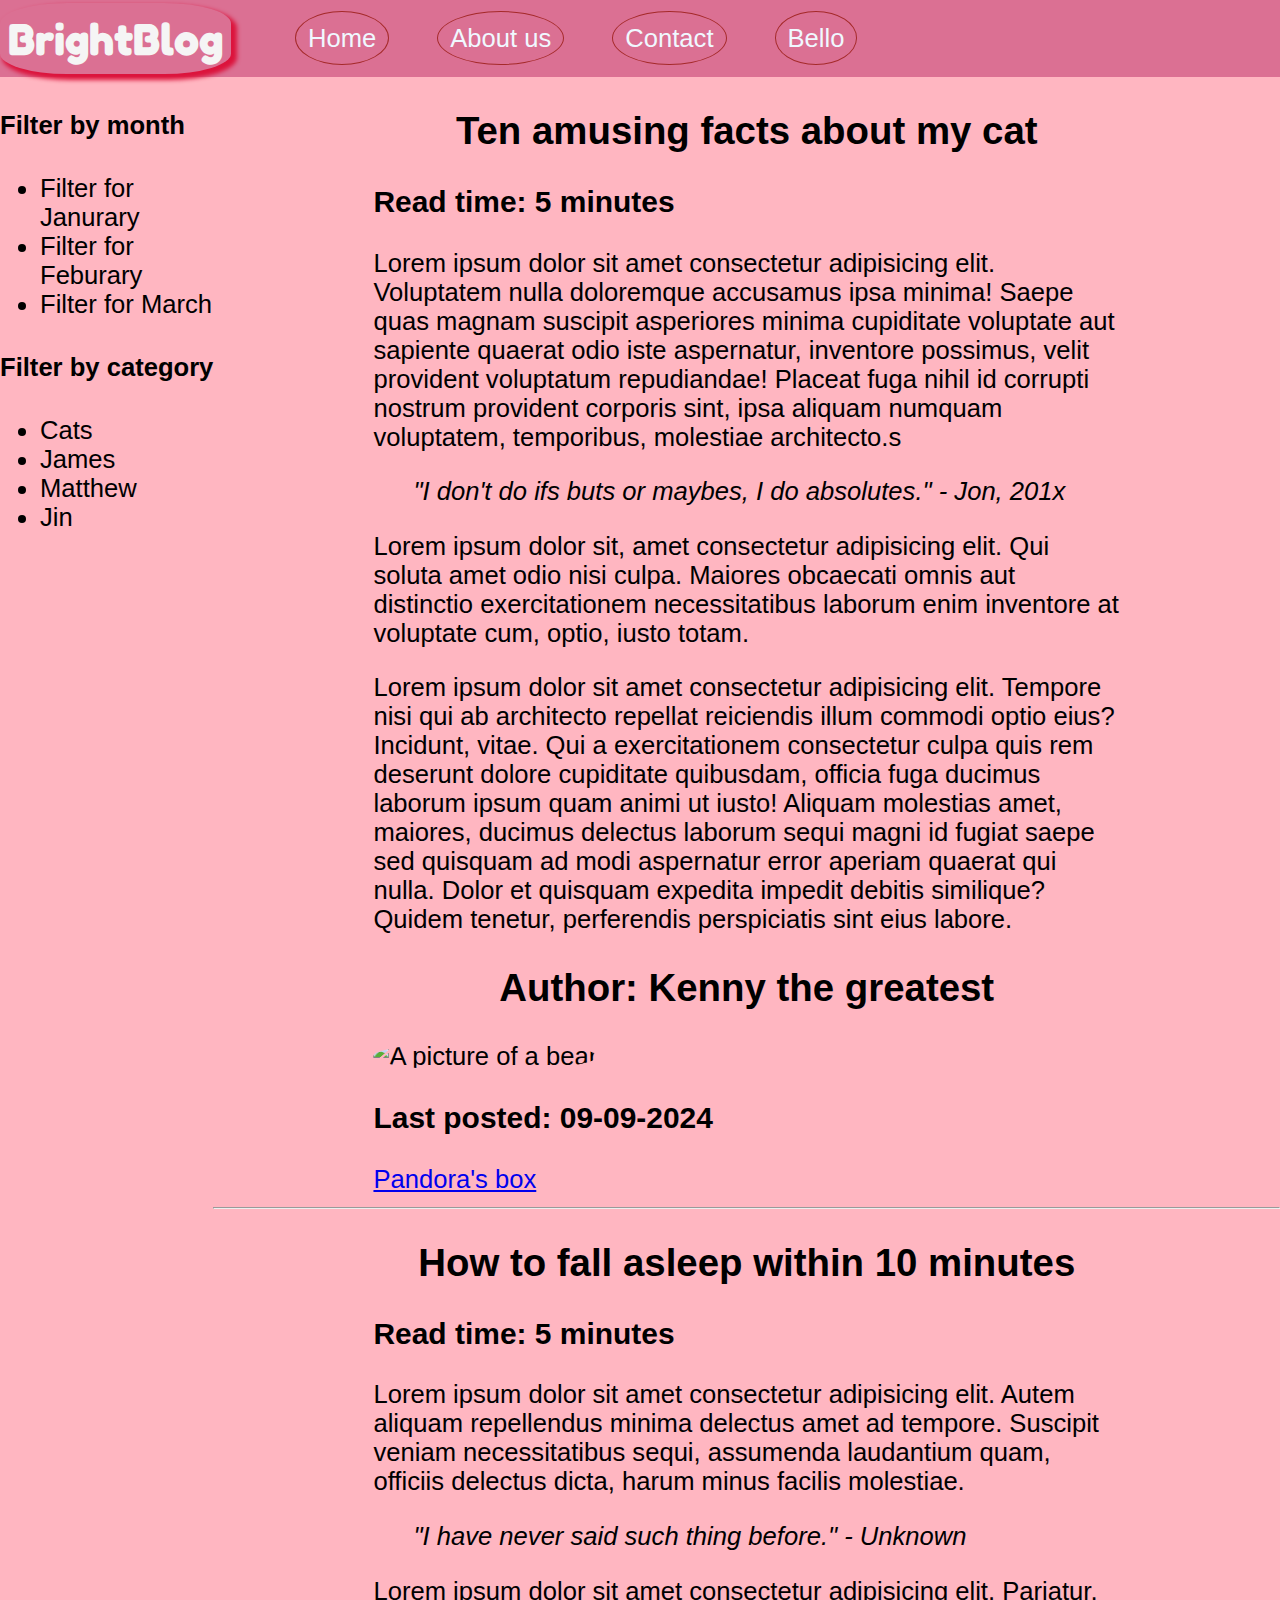
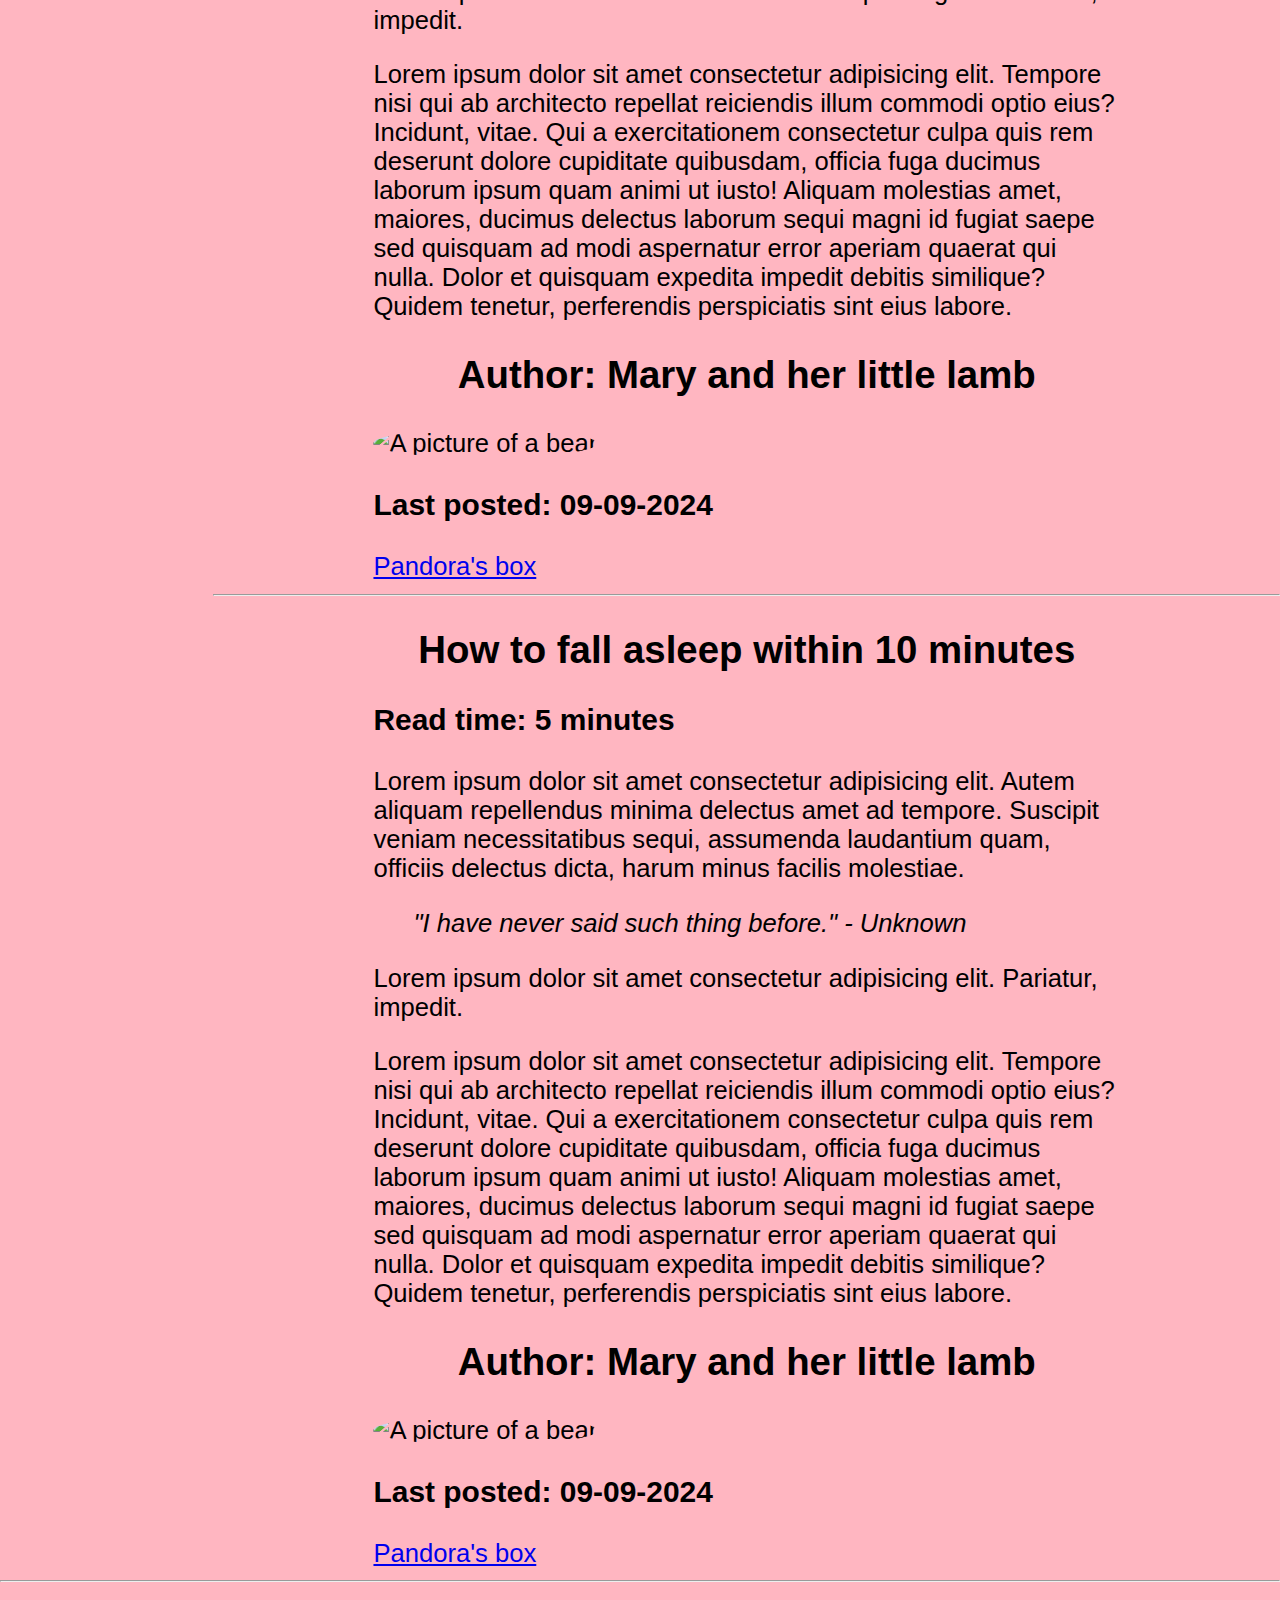
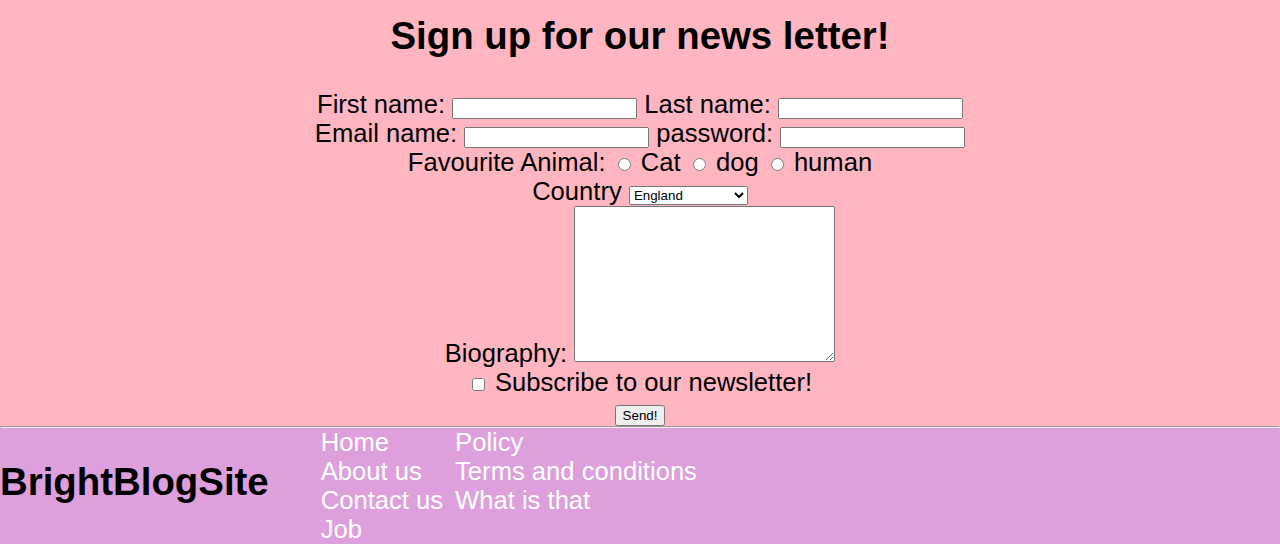
==== index.html @ d0cc9c00 "initial commit" ====
<!DOCTYPE html>
<html lang="en">
<head>
    <link rel="stylesheet" href="style.css">
    <script src="app.js"></script>
    <link href="https://fonts.googleapis.com/css2?family=Fredoka+One&display=swap" rel="stylesheet">
    <meta charset="UTF-8">
    <meta name="viewport" content="width=device-width, initial-scale=1.0">
    <title>BrightBlogSite</title>
</head>
<body>
    <header id="main-header">
            <!-- the concent of the header goes here -->
       <h1 id="logo">BrightBlog</h1>
       <nav>
        <ul id="nav-ul">
            <li><a href="" class="navbutton">Home</a></li>
            <li><a href="" class="navbutton">About us</a> </li>
            <li><a href="" class="navbutton">Contact</a></li>
            <li><a href="" class="navbutton">Bello</a></li>
        </ul>
       </nav>
    </header>
    <main>
        <div id="main-content">
            <aside>
                <section>
                    <h4>Filter by month</h4>
                    <nav>
                        <ul>
                            <li><a href=""></a>Filter for Janurary</li>
                            <li><a href=""></a>Filter for Feburary</li>
                            <li><a href=""></a>Filter for March</li>
                        </ul>
                    </nav>
    
                </section>
                <section>
                    <h4>Filter by category</h4>
                    <nav>
                        <ul>
                            <li><a href=""></a>Cats</li>
                            <li><a href=""></a>James</li>
                            <li><a href=""></a>Matthew</li>
                            <li><a href=""></a>Jin</li>
                        </ul>
                    </nav>
                </section>
            </aside>
            <div>
                <article>
                    <header>
                        <!--Article's header goes here-->
                        <h2>Ten amusing facts about my cat</h2>
                        <h3>Read time: 5 minutes</h3>
                    </header>
                    <main>
                        <p>Lorem ipsum dolor sit amet consectetur adipisicing elit. Voluptatem nulla doloremque accusamus ipsa minima! Saepe quas magnam suscipit asperiores minima cupiditate voluptate aut sapiente quaerat odio iste aspernatur, inventore possimus, velit provident voluptatum repudiandae! Placeat fuga nihil id corrupti nostrum provident corporis sint, ipsa aliquam numquam voluptatem, temporibus, molestiae architecto.s
                        </p>
                        <blockquote>
                            <cite>"I don't do ifs buts or maybes, I do absolutes." - Jon, 201x</cite>
                        </blockquote>
                        <p>Lorem ipsum dolor sit, amet consectetur adipisicing elit. Qui soluta amet odio nisi culpa. Maiores obcaecati omnis aut distinctio exercitationem necessitatibus laborum enim inventore at voluptate cum, optio, iusto totam.</p>
                        <p>Lorem ipsum dolor sit amet consectetur adipisicing elit. Tempore nisi qui ab architecto repellat reiciendis illum commodi optio eius? Incidunt, vitae. Qui a exercitationem consectetur culpa quis rem deserunt dolore cupiditate quibusdam, officia fuga ducimus laborum ipsum quam animi ut iusto! Aliquam molestias amet, maiores, ducimus delectus laborum sequi magni id fugiat saepe sed quisquam ad modi aspernatur error aperiam quaerat qui nulla. Dolor et quisquam expedita impedit debitis similique? Quidem tenetur, perferendis perspiciatis sint eius labore.
        
                        </p>
        
                    </main>
                    <footer>
                        <h2>Author: Kenny the greatest</h2>
                        <img src="https://placebear.com/200/150" alt="A picture of a bear">
                        <h3>Last posted: 09-09-2024</h3>
                        <a href="https://czbooks.net/c/yanqing" target="_blank">Pandora's box</a>
                    </footer>
                </article>
                <hr>
                <article>
                    <header>
                        <h2>How to fall asleep within 10 minutes</h2>
                        <h3>Read time: 5 minutes</h3>
                    </header>
                    <main>
                        <p>Lorem ipsum dolor sit amet consectetur adipisicing elit. Autem aliquam repellendus minima delectus amet ad tempore. Suscipit veniam necessitatibus sequi, assumenda laudantium quam, officiis delectus dicta, harum minus facilis molestiae.
                        </p>
                        <blockquote>
                            <cite> "I have never said such thing before." - Unknown</cite>
        
                        </blockquote>
                        <p>Lorem ipsum dolor sit amet consectetur adipisicing elit. Pariatur, impedit.</p>
                        <p>Lorem ipsum dolor sit amet consectetur adipisicing elit. Tempore nisi qui ab architecto repellat reiciendis illum commodi optio eius? Incidunt, vitae. Qui a exercitationem consectetur culpa quis rem deserunt dolore cupiditate quibusdam, officia fuga ducimus laborum ipsum quam animi ut iusto! Aliquam molestias amet, maiores, ducimus delectus laborum sequi magni id fugiat saepe sed quisquam ad modi aspernatur error aperiam quaerat qui nulla. Dolor et quisquam expedita impedit debitis similique? Quidem tenetur, perferendis perspiciatis sint eius labore.
        
                        </p>
        
                    </main>
                    
                    <footer>
                        <h2>Author: Mary and her little lamb</h2>
                        <img src="https://placebear.com/400/300" alt="A picture of a bear">
                        <h3>Last posted: 09-09-2024</h3>
                        <a href="https://czbooks.net/c/yanqing" target="_blank">Pandora's box</a>
                    </footer>
                </article>
                <hr>
                <article>
                    <header>
                        <h2>How to fall asleep within 10 minutes</h2>
                        <h3>Read time: 5 minutes</h3>
                    </header>
                    <main>
                        <p>Lorem ipsum dolor sit amet consectetur adipisicing elit. Autem aliquam repellendus minima delectus amet ad tempore. Suscipit veniam necessitatibus sequi, assumenda laudantium quam, officiis delectus dicta, harum minus facilis molestiae.
                        </p>
                        <blockquote>
                            <cite> "I have never said such thing before." - Unknown</cite>
        
                        </blockquote>
                        <p>Lorem ipsum dolor sit amet consectetur adipisicing elit. Pariatur, impedit.</p>
                        <p>Lorem ipsum dolor sit amet consectetur adipisicing elit. Tempore nisi qui ab architecto repellat reiciendis illum commodi optio eius? Incidunt, vitae. Qui a exercitationem consectetur culpa quis rem deserunt dolore cupiditate quibusdam, officia fuga ducimus laborum ipsum quam animi ut iusto! Aliquam molestias amet, maiores, ducimus delectus laborum sequi magni id fugiat saepe sed quisquam ad modi aspernatur error aperiam quaerat qui nulla. Dolor et quisquam expedita impedit debitis similique? Quidem tenetur, perferendis perspiciatis sint eius labore.
        
                        </p>
        
                    </main>
                    
                    <footer>
                        <h2>Author: Mary and her little lamb</h2>
                        <img src="https://placebear.com/400/300" alt="A picture of a bear">
                        <h3>Last posted: 09-09-2024</h3>
                        <a href="https://czbooks.net/c/yanqing" target="_blank">Pandora's box</a>
                    </footer>
                </article>
            </div>
        
            

        </div>
        
        <hr>
        <!-- main content of the website can go here -->
         <h2>Sign up for our news letter!</h2>
         <form action="" method="">
            <label for="first_name">First name:</label>
            <input type="text" id="first_name" name="first_name" required>
    

            <label for="last_name">Last name:</label>
            <input type="text" id="last_name" name="last_name" required>
            <br>

            <label for="Email">Email name:</label>
            <input type="Email" id="Email" name="Email" required>

            <label for="password">password:</label>
            <input type="password" id="password" name="password" required>
            <br>

            <label for="favourite_animal">Favourite Animal:</label>
            <input type="radio" name="favourite_animal" id="cat" value="cat">
            <label for="cat">Cat</label>
            <input type="radio" name="favourite_animal" id="dog" value="dog">
            <label for="dog">dog</label>
            <input type="radio" name="favourite_animal" id="human" value="human">
            <label for="dog">human</label>
            <br>
            <label for="country">Country</label>
            <select name="name" id="country">
                <option value="england">England</option>
                <option value="scotland">Scotland</option>
                <option value="wales">Wales</option>
                <option value="northern_ireland">Northern Ireland</option>
            </select>
            <br>

            <label for="bio">Biography:</label>
            <textarea name="bio" id="bio" cols="30" rows="10"></textarea>
            <br>

            <input type="checkbox" name="subscribe" id="subscribe">
            <label for="subscribe">Subscribe to our newsletter!</label>
            <br>

            <input type="submit" value="Send!">

        
         </form>
         <hr id="last-divider">
    </main>
    <footer>
        <h2 id="footer-logo">BrightBlogSite</h2>
        <section>
            <nav>
                <ul id="footer-ul">
                    <div>
                        <li><a href="">Home</a></li>
                        <li><a href="">About us</a></li>
                        <li><a href="">Contact us</a></li>
                        <li><a href="">Job</a></li>
                    </div>
                    <div>
                        <li><a href="">Policy</a></li>
                        <li><a href="">Terms and conditions</a></li>
                        <li><a href="">What is that</a></li>
                    </div>
                </ul>
            </nav>
        </section>
    </footer>
</body>
</html>
---- style.css ----
body{
    background-color: lightpink;
    
}

#main-header{
    background-color: palevioletred
}
body>footer{
    background-color: plum;
    display: flex;
}

#footer-ul{
    display: flex;
    list-style: none;
}
#footer-ul>div>li{
    margin-left: 12px;
}
#footer-ul>div>li>a{
    color: white;
    text-decoration: none;
}
body{
    font-family: 'Lucida Sans', 'Lucida Sans Regular', 'Lucida Grande', sans-serif;
    margin: 0px;
    font-size: 2vw;
}
#logo{
    color: whitesmoke;
    margin: 0px;
    padding: 8px 8px 8px 8px;
    font-family: "Fredoka One", helvetica;
    font-size: 3.5vw;
    box-shadow:  4px 4px 4px 2px crimson ;
    border-radius: 29%;
    
}
#footer-logo{
    font-family: 'Trebuchet MS', 'Lucida Sans Unicode', 'Lucida Grande', 'Lucida Sans', Arial, sans-serif;
}
ul{
    margin: 0px
}
body>header>nav>ul{
    list-style: none;
    text-decoration: :none;
}

.navbutton{
    color: aliceblue;
    text-decoration: none;
    padding: 12px;
    border: 1px solid brown;
    border-radius: 99%;
}
body>main article{
    width: 70%;
    margin: auto;
}
#main-content{
    display: flex;
    justify-content: space-around;
}
#main-content>div{
    width: 95%;
}


h2{
    text-align: center;
}
form{
    text-align: center;
}
img{
    border-radius: 80%;
}
body>header{
    display: flex  ;
    align-items: center;

}
#nav-ul{
    display: flex;
}
#nav-ul>li{
    padding: 8px;
    margin: 16px;
}
#last-divider{
    margin: 0px;
    color: blue;
}
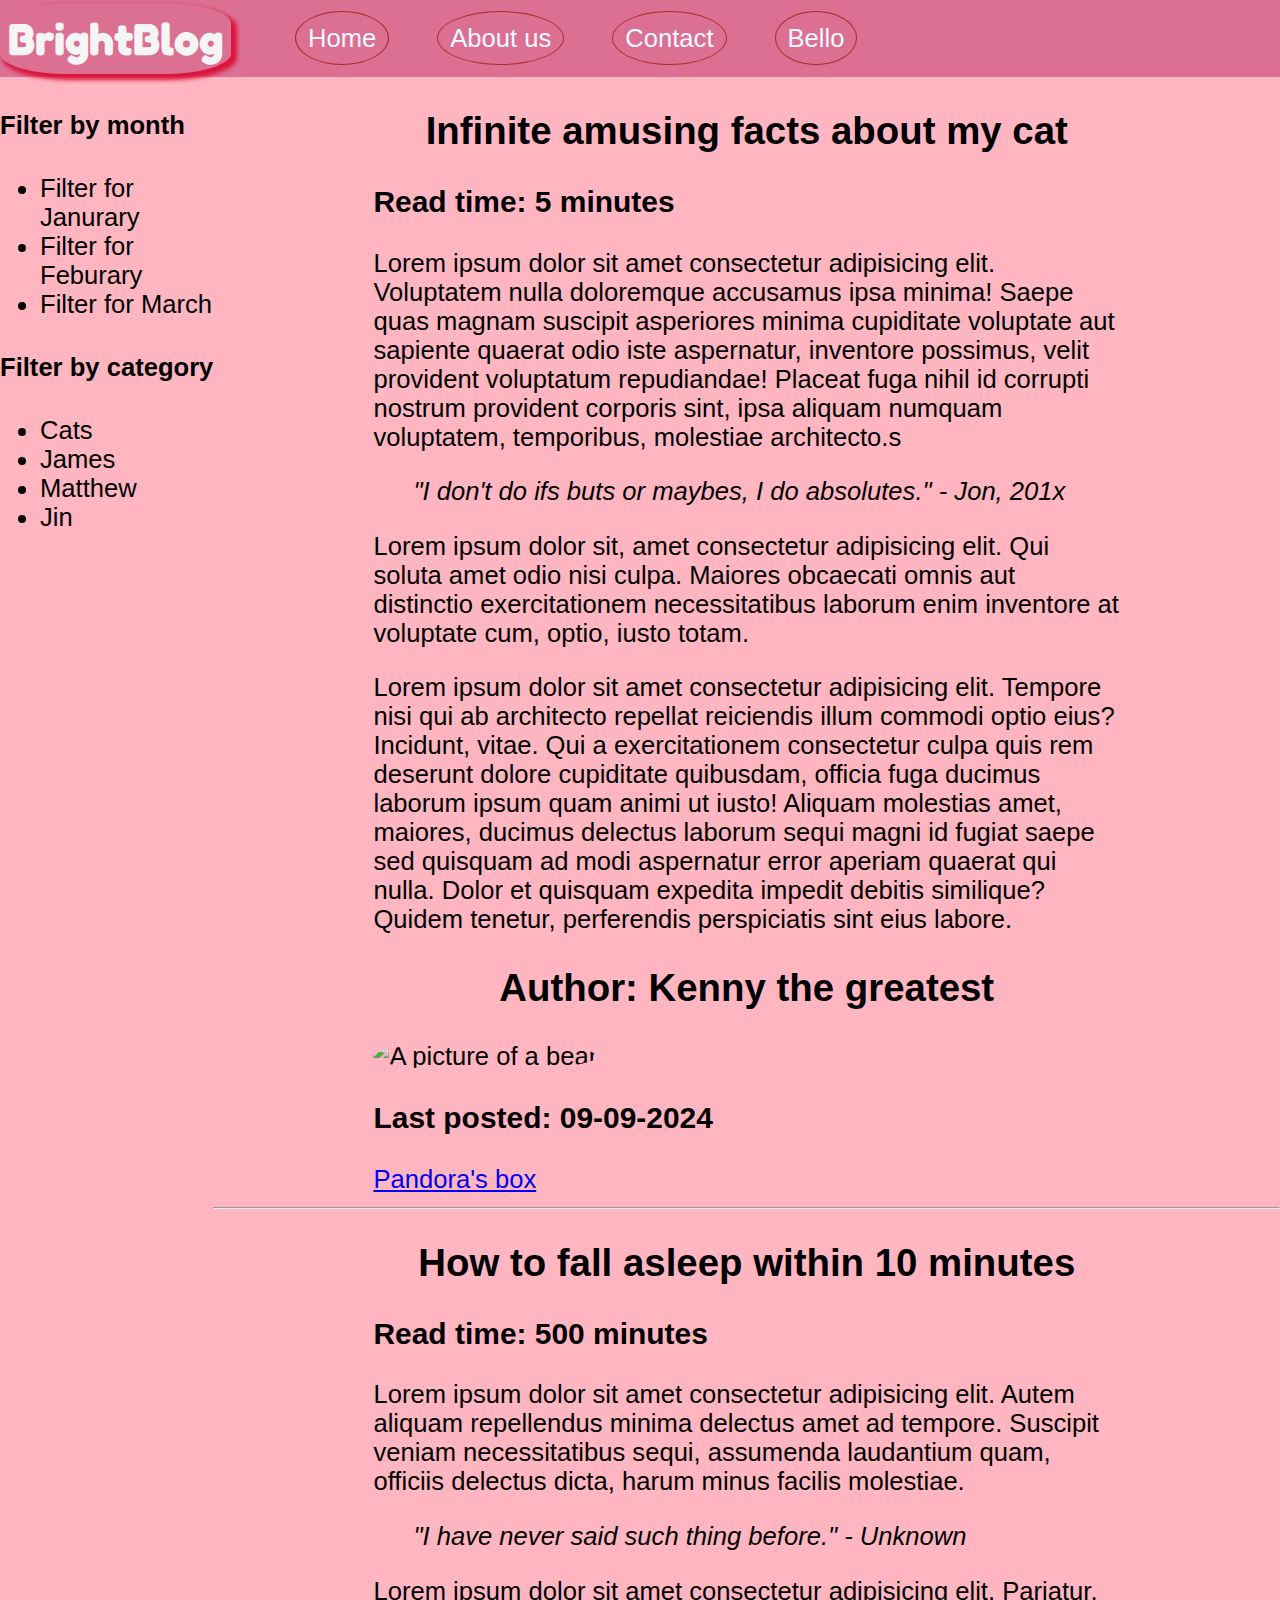
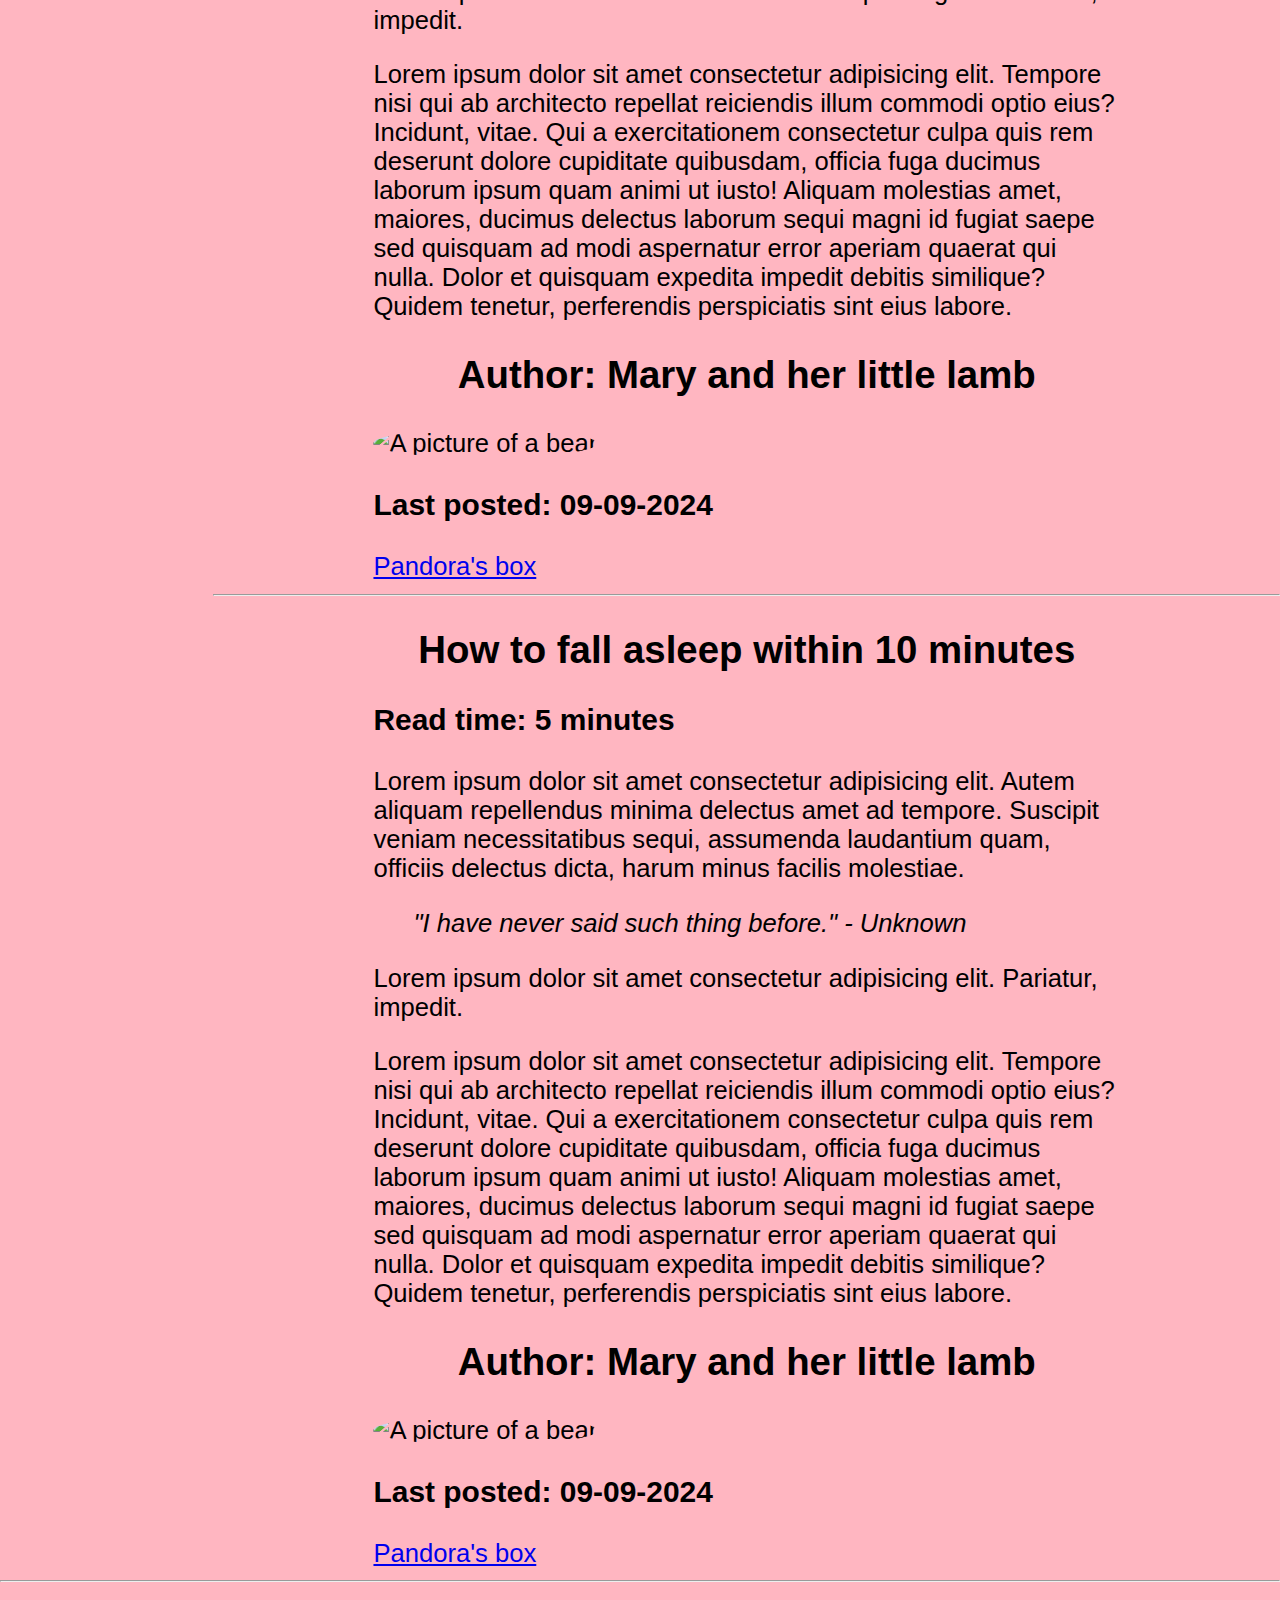
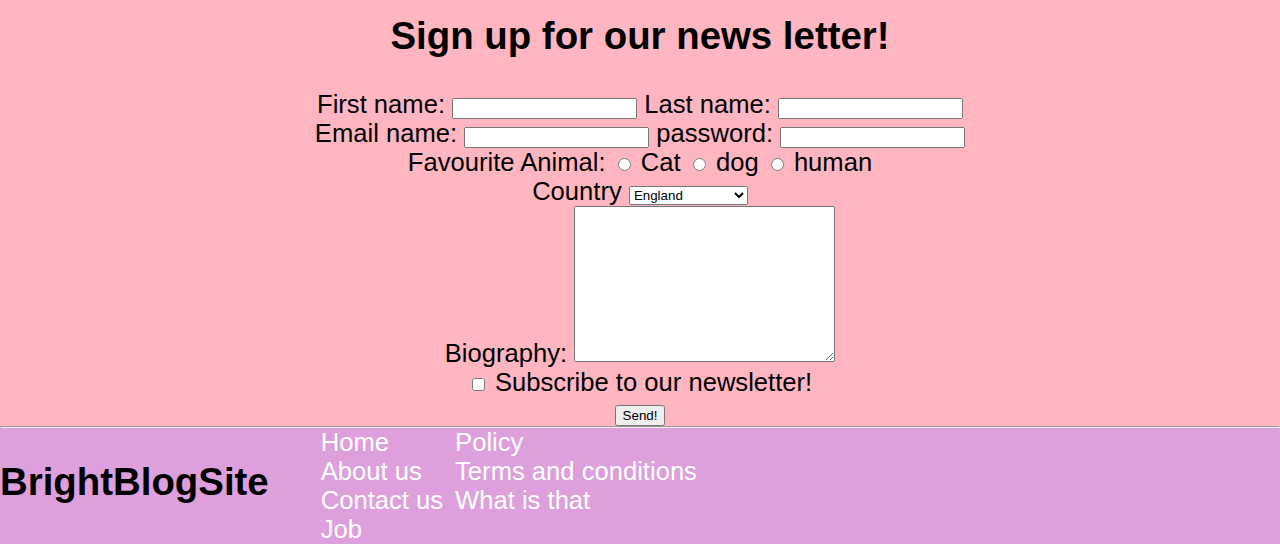
==== commit 0fd2bb6a: "Update index.html" ====
--- a/index.html
+++ b/index.html
@@ -51,7 +51,7 @@
                 <article>
                     <header>
                         <!--Article's header goes here-->
-                        <h2>Ten amusing facts about my cat</h2>
+                        <h2>Infinite amusing facts about my cat</h2>
                         <h3>Read time: 5 minutes</h3>
                     </header>
                     <main>
@@ -77,7 +77,7 @@
                 <article>
                     <header>
                         <h2>How to fall asleep within 10 minutes</h2>
-                        <h3>Read time: 5 minutes</h3>
+                        <h3>Read time: 500 minutes</h3>
                     </header>
                     <main>
                         <p>Lorem ipsum dolor sit amet consectetur adipisicing elit. Autem aliquam repellendus minima delectus amet ad tempore. Suscipit veniam necessitatibus sequi, assumenda laudantium quam, officiis delectus dicta, harum minus facilis molestiae.
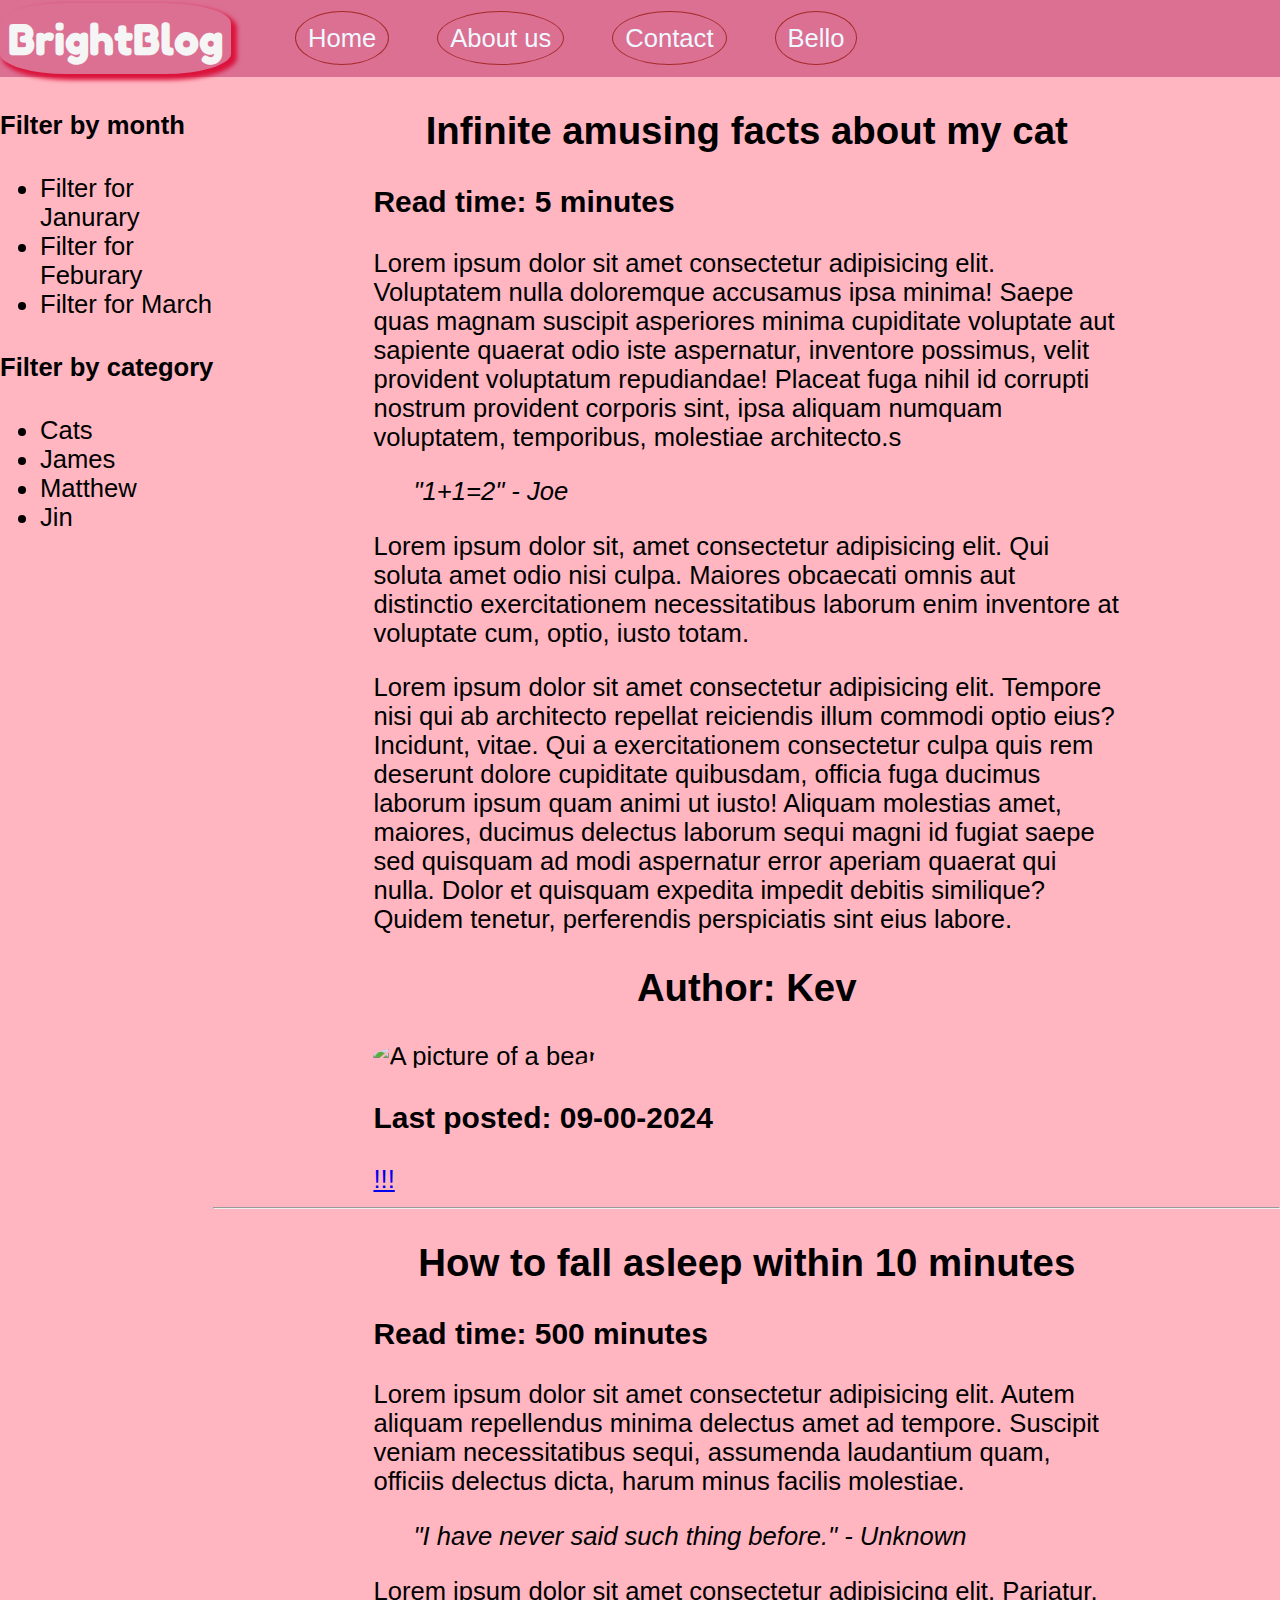
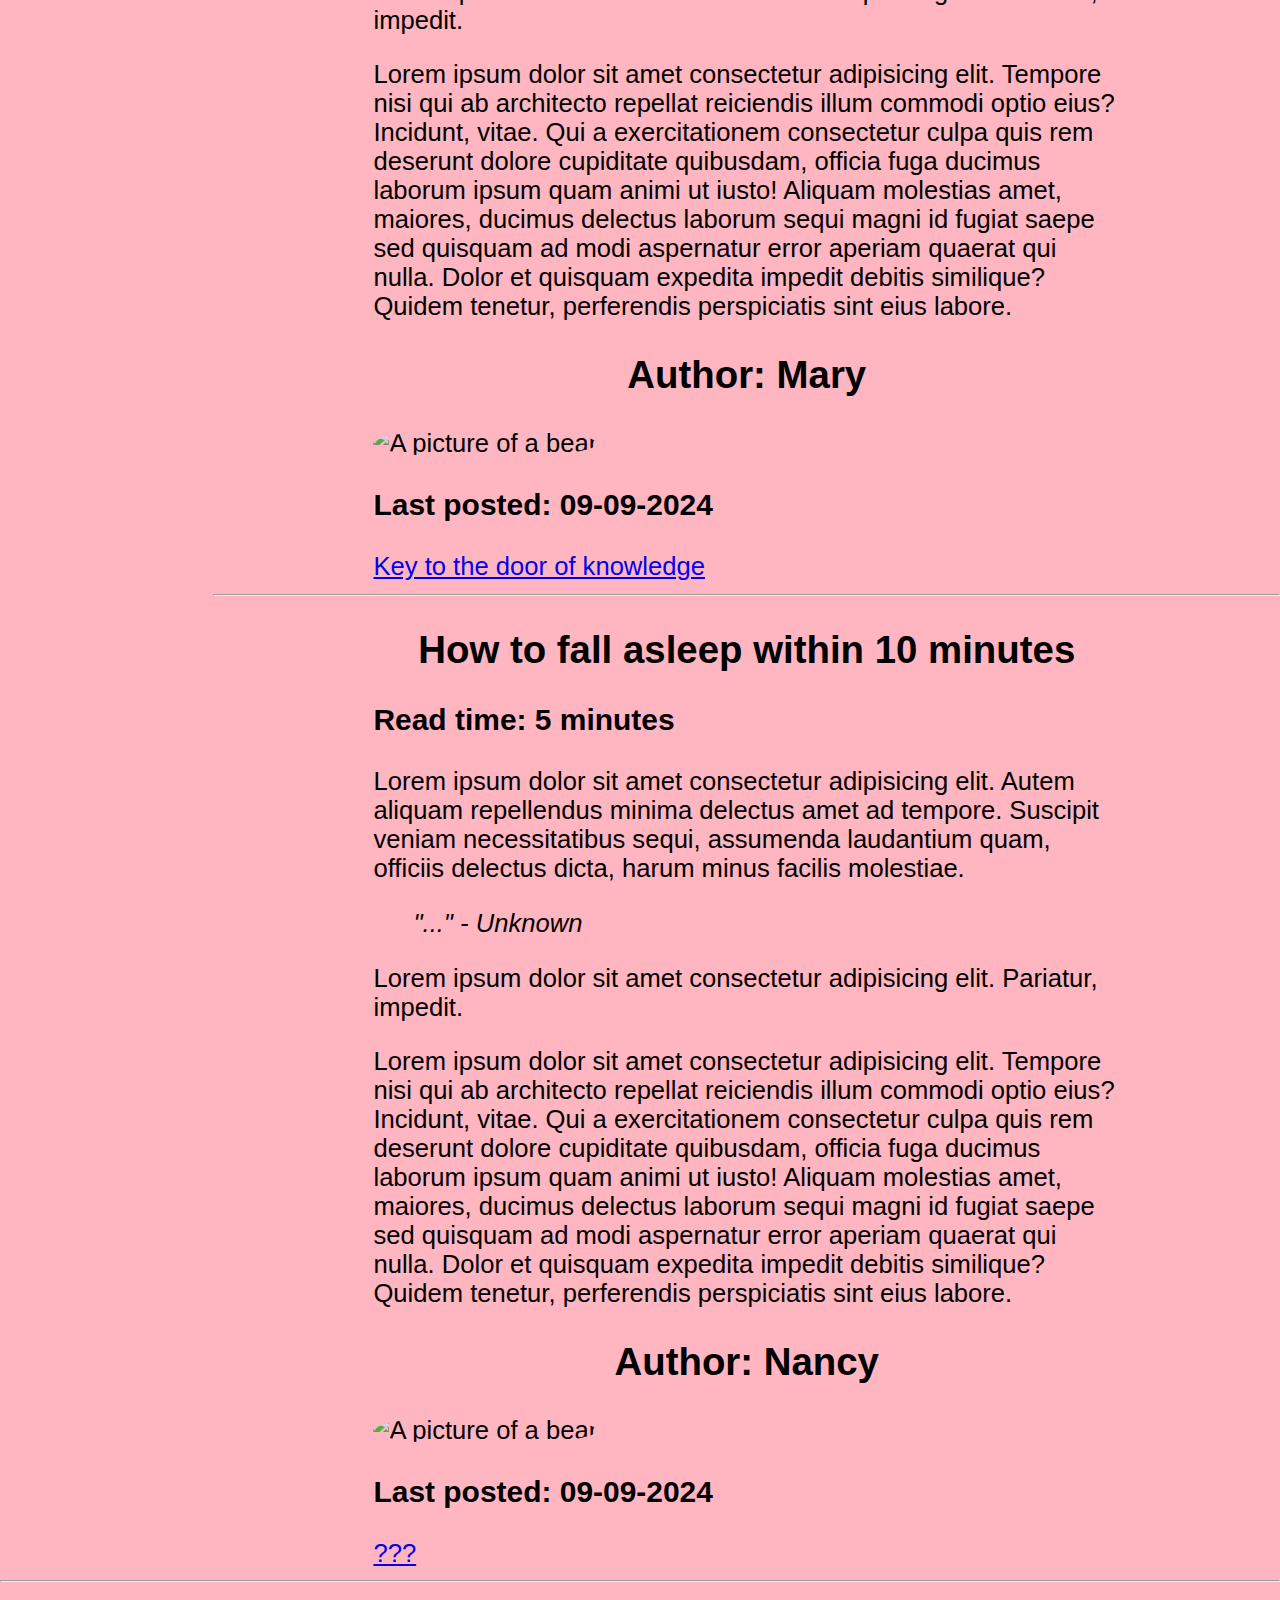
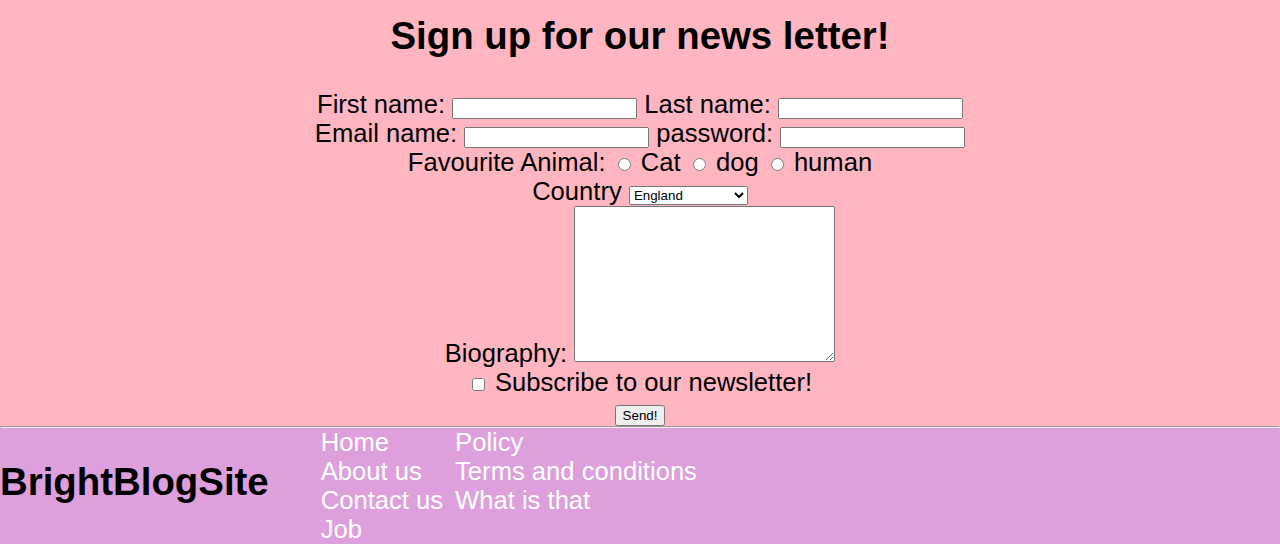
==== commit 0bf8f763: "new update" ====
--- a/index.html
+++ b/index.html
@@ -58,7 +58,7 @@
                         <p>Lorem ipsum dolor sit amet consectetur adipisicing elit. Voluptatem nulla doloremque accusamus ipsa minima! Saepe quas magnam suscipit asperiores minima cupiditate voluptate aut sapiente quaerat odio iste aspernatur, inventore possimus, velit provident voluptatum repudiandae! Placeat fuga nihil id corrupti nostrum provident corporis sint, ipsa aliquam numquam voluptatem, temporibus, molestiae architecto.s
                         </p>
                         <blockquote>
-                            <cite>"I don't do ifs buts or maybes, I do absolutes." - Jon, 201x</cite>
+                            <cite>"1+1=2" - Joe</cite>
                         </blockquote>
                         <p>Lorem ipsum dolor sit, amet consectetur adipisicing elit. Qui soluta amet odio nisi culpa. Maiores obcaecati omnis aut distinctio exercitationem necessitatibus laborum enim inventore at voluptate cum, optio, iusto totam.</p>
                         <p>Lorem ipsum dolor sit amet consectetur adipisicing elit. Tempore nisi qui ab architecto repellat reiciendis illum commodi optio eius? Incidunt, vitae. Qui a exercitationem consectetur culpa quis rem deserunt dolore cupiditate quibusdam, officia fuga ducimus laborum ipsum quam animi ut iusto! Aliquam molestias amet, maiores, ducimus delectus laborum sequi magni id fugiat saepe sed quisquam ad modi aspernatur error aperiam quaerat qui nulla. Dolor et quisquam expedita impedit debitis similique? Quidem tenetur, perferendis perspiciatis sint eius labore.
@@ -67,10 +67,10 @@
         
                     </main>
                     <footer>
-                        <h2>Author: Kenny the greatest</h2>
-                        <img src="https://placebear.com/200/150" alt="A picture of a bear">
-                        <h3>Last posted: 09-09-2024</h3>
-                        <a href="https://czbooks.net/c/yanqing" target="_blank">Pandora's box</a>
+                        <h2>Author: Kev</h2>
+                        <img src="https://www.gettyimages.co.uk/detail/photo/red-velvet-cake-with-milk-royalty-free-image/522237210?searchscope=image%2Cfilm&adppopup=true" alt="A picture of a bear">
+                        <h3>Last posted: 09-00-2024</h3>
+                        <a href="https://google.com" target="_blank">!!!</a>
                     </footer>
                 </article>
                 <hr>
@@ -94,10 +94,10 @@
                     </main>
                     
                     <footer>
-                        <h2>Author: Mary and her little lamb</h2>
+                        <h2>Author: Mary</h2>
                         <img src="https://placebear.com/400/300" alt="A picture of a bear">
                         <h3>Last posted: 09-09-2024</h3>
-                        <a href="https://czbooks.net/c/yanqing" target="_blank">Pandora's box</a>
+                        <a href="https://google.com" target="_blank">Key to the door of knowledge</a>
                     </footer>
                 </article>
                 <hr>
@@ -110,7 +110,7 @@
                         <p>Lorem ipsum dolor sit amet consectetur adipisicing elit. Autem aliquam repellendus minima delectus amet ad tempore. Suscipit veniam necessitatibus sequi, assumenda laudantium quam, officiis delectus dicta, harum minus facilis molestiae.
                         </p>
                         <blockquote>
-                            <cite> "I have never said such thing before." - Unknown</cite>
+                            <cite> "..." - Unknown</cite>
         
                         </blockquote>
                         <p>Lorem ipsum dolor sit amet consectetur adipisicing elit. Pariatur, impedit.</p>
@@ -121,10 +121,10 @@
                     </main>
                     
                     <footer>
-                        <h2>Author: Mary and her little lamb</h2>
+                        <h2>Author: Nancy</h2>
                         <img src="https://placebear.com/400/300" alt="A picture of a bear">
                         <h3>Last posted: 09-09-2024</h3>
-                        <a href="https://czbooks.net/c/yanqing" target="_blank">Pandora's box</a>
+                        <a href="https://google.com" target="_blank">???</a>
                     </footer>
                 </article>
             </div>
@@ -205,3 +205,9 @@
     </footer>
 </body>
 </html>
+
+
+<!-- I am going to make a website about how to bake and ice a cake with hopefully mamy good
+ images of cakes and a 'comments section and button to subscribe to newsletter
+ for 15 % off at "Yum Yum bakery"'-->
+ <!-- take colour platelette idea for website design, look for good fonts-->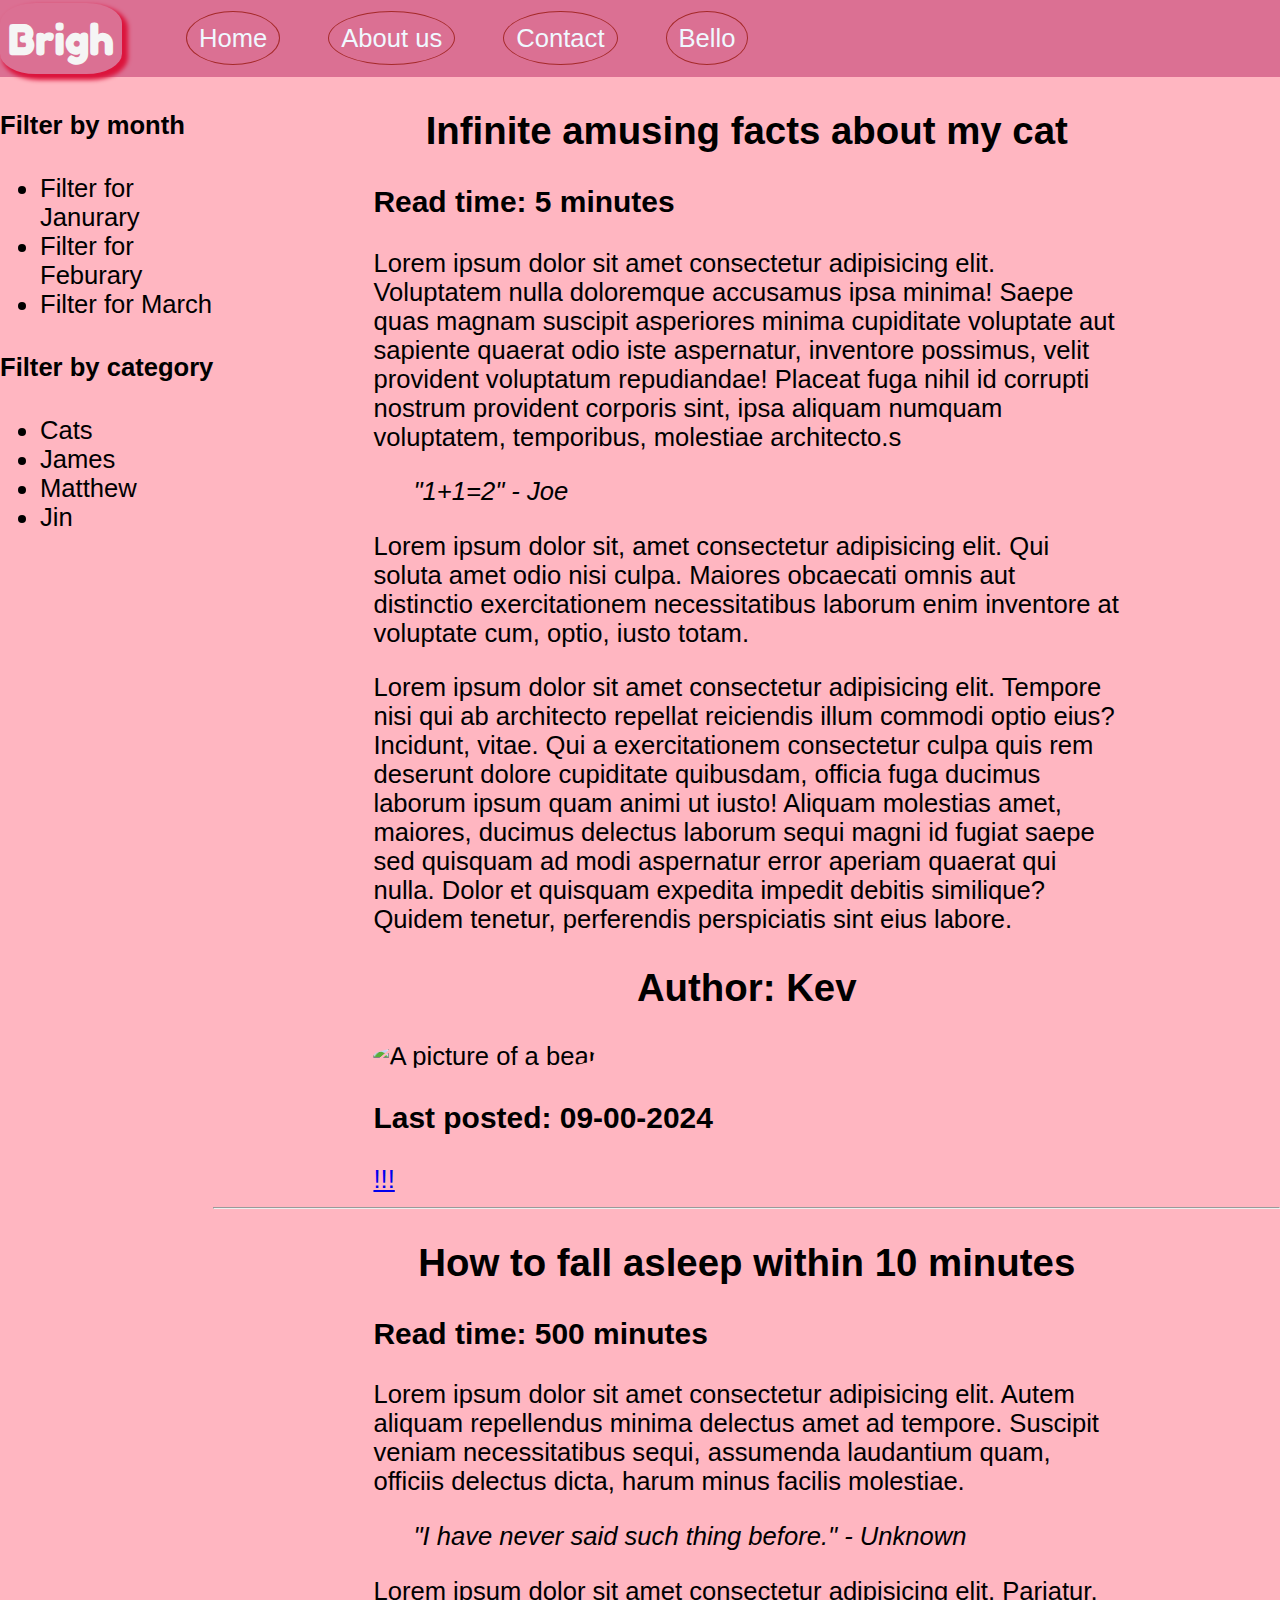
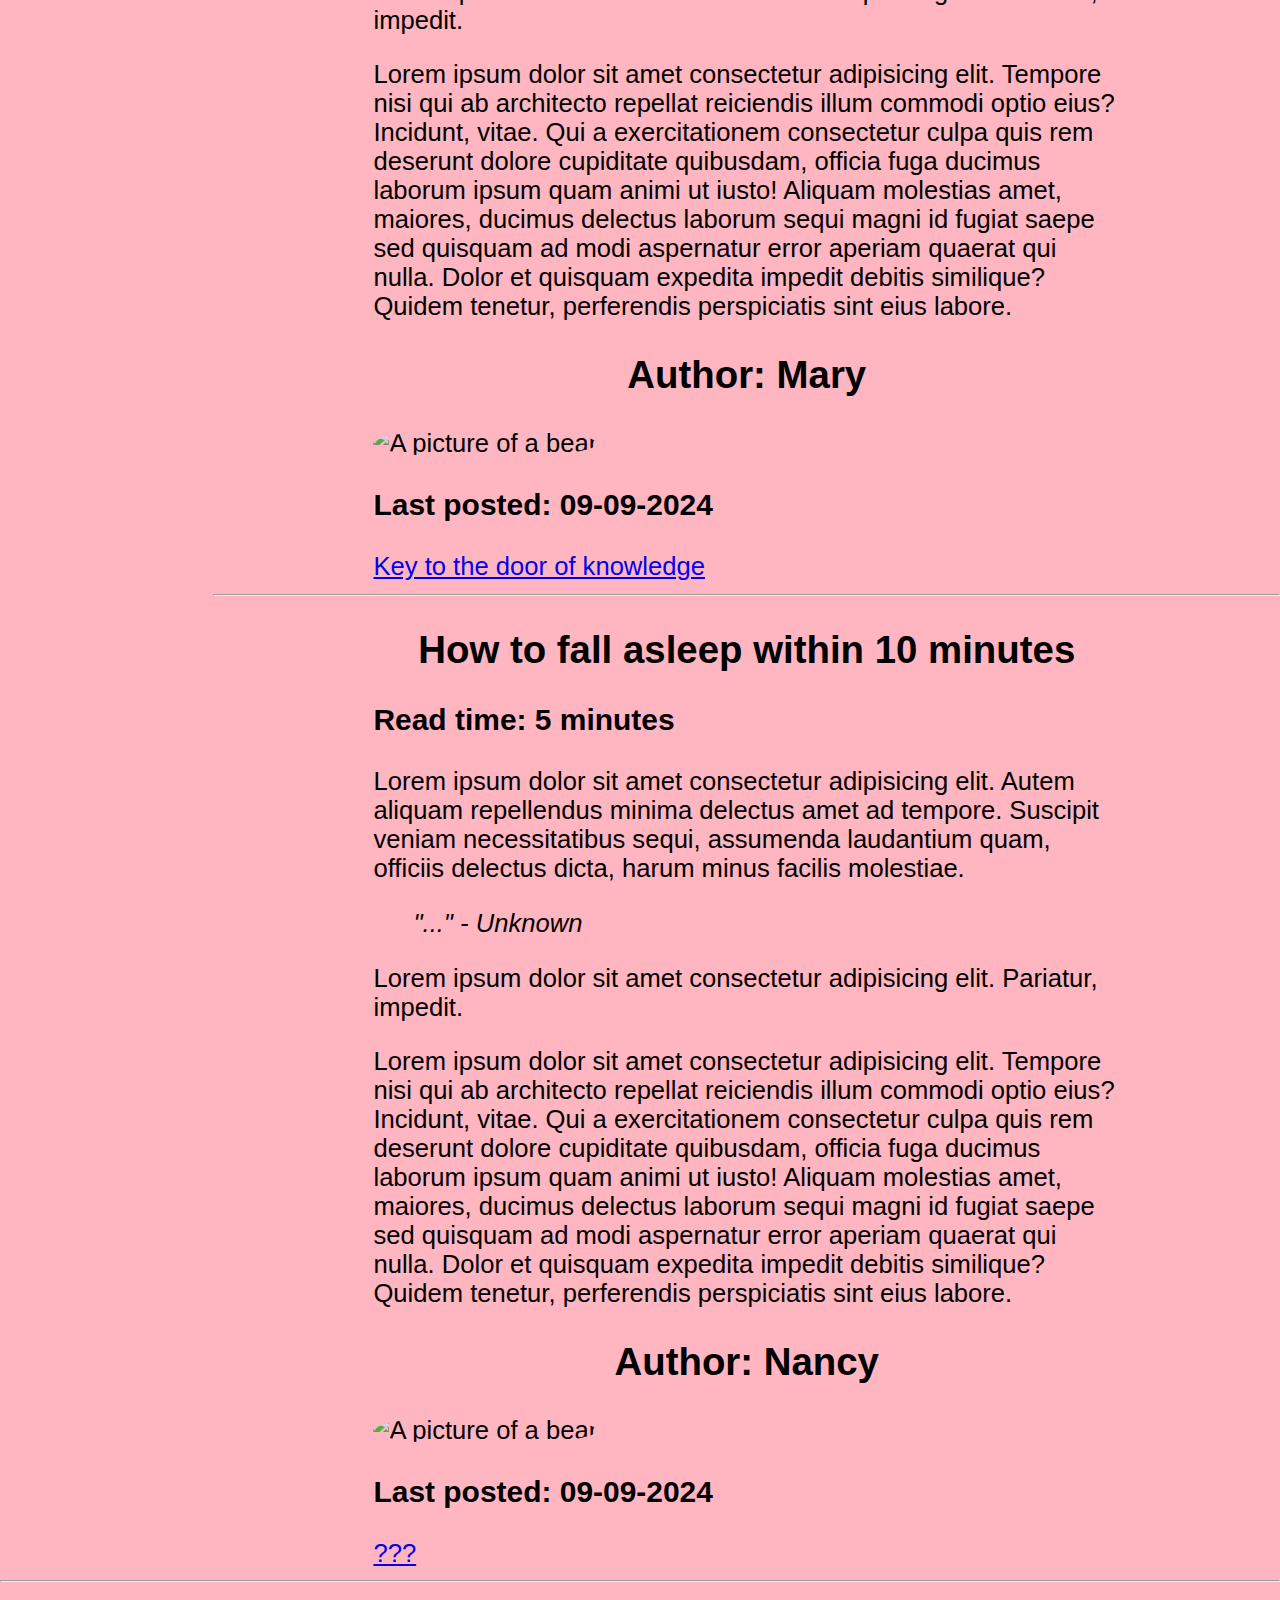
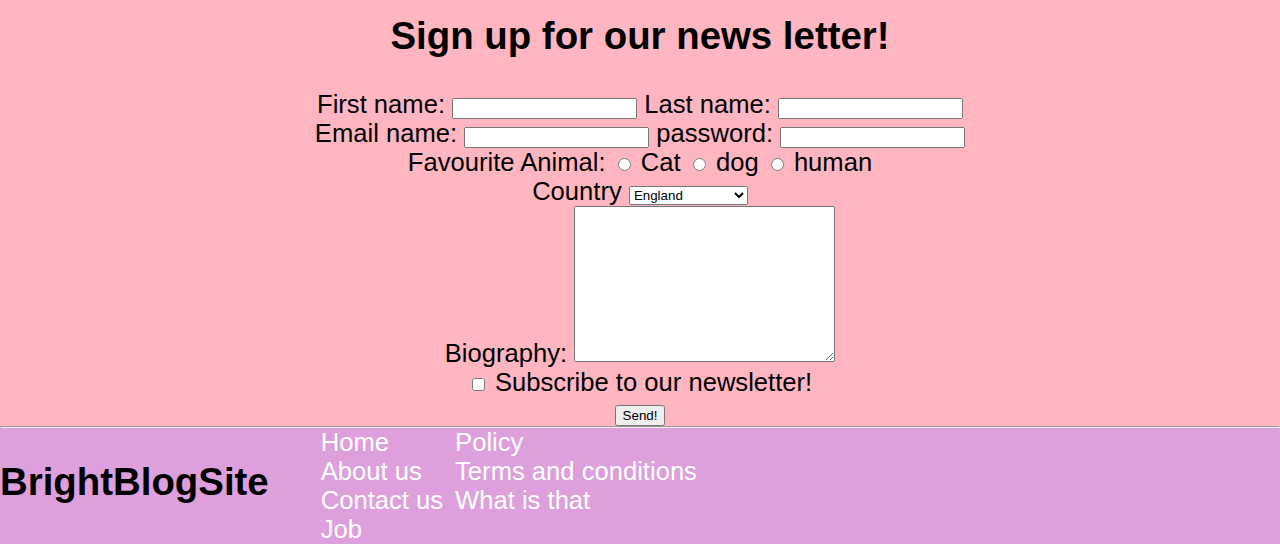
==== commit 071dea9d: "Update index.html" ====
--- a/index.html
+++ b/index.html
@@ -11,7 +11,7 @@
 <body>
     <header id="main-header">
             <!-- the concent of the header goes here -->
-       <h1 id="logo">BrightBlog</h1>
+       <h1 id="logo">Brigh</h1>
        <nav>
         <ul id="nav-ul">
             <li><a href="" class="navbutton">Home</a></li>
@@ -210,4 +210,4 @@
 <!-- I am going to make a website about how to bake and ice a cake with hopefully mamy good
  images of cakes and a 'comments section and button to subscribe to newsletter
  for 15 % off at "Yum Yum bakery"'-->
- <!-- take colour platelette idea for website design, look for good fonts-->+ <!-- take colour platelette idea for website design, look for good fonts-->
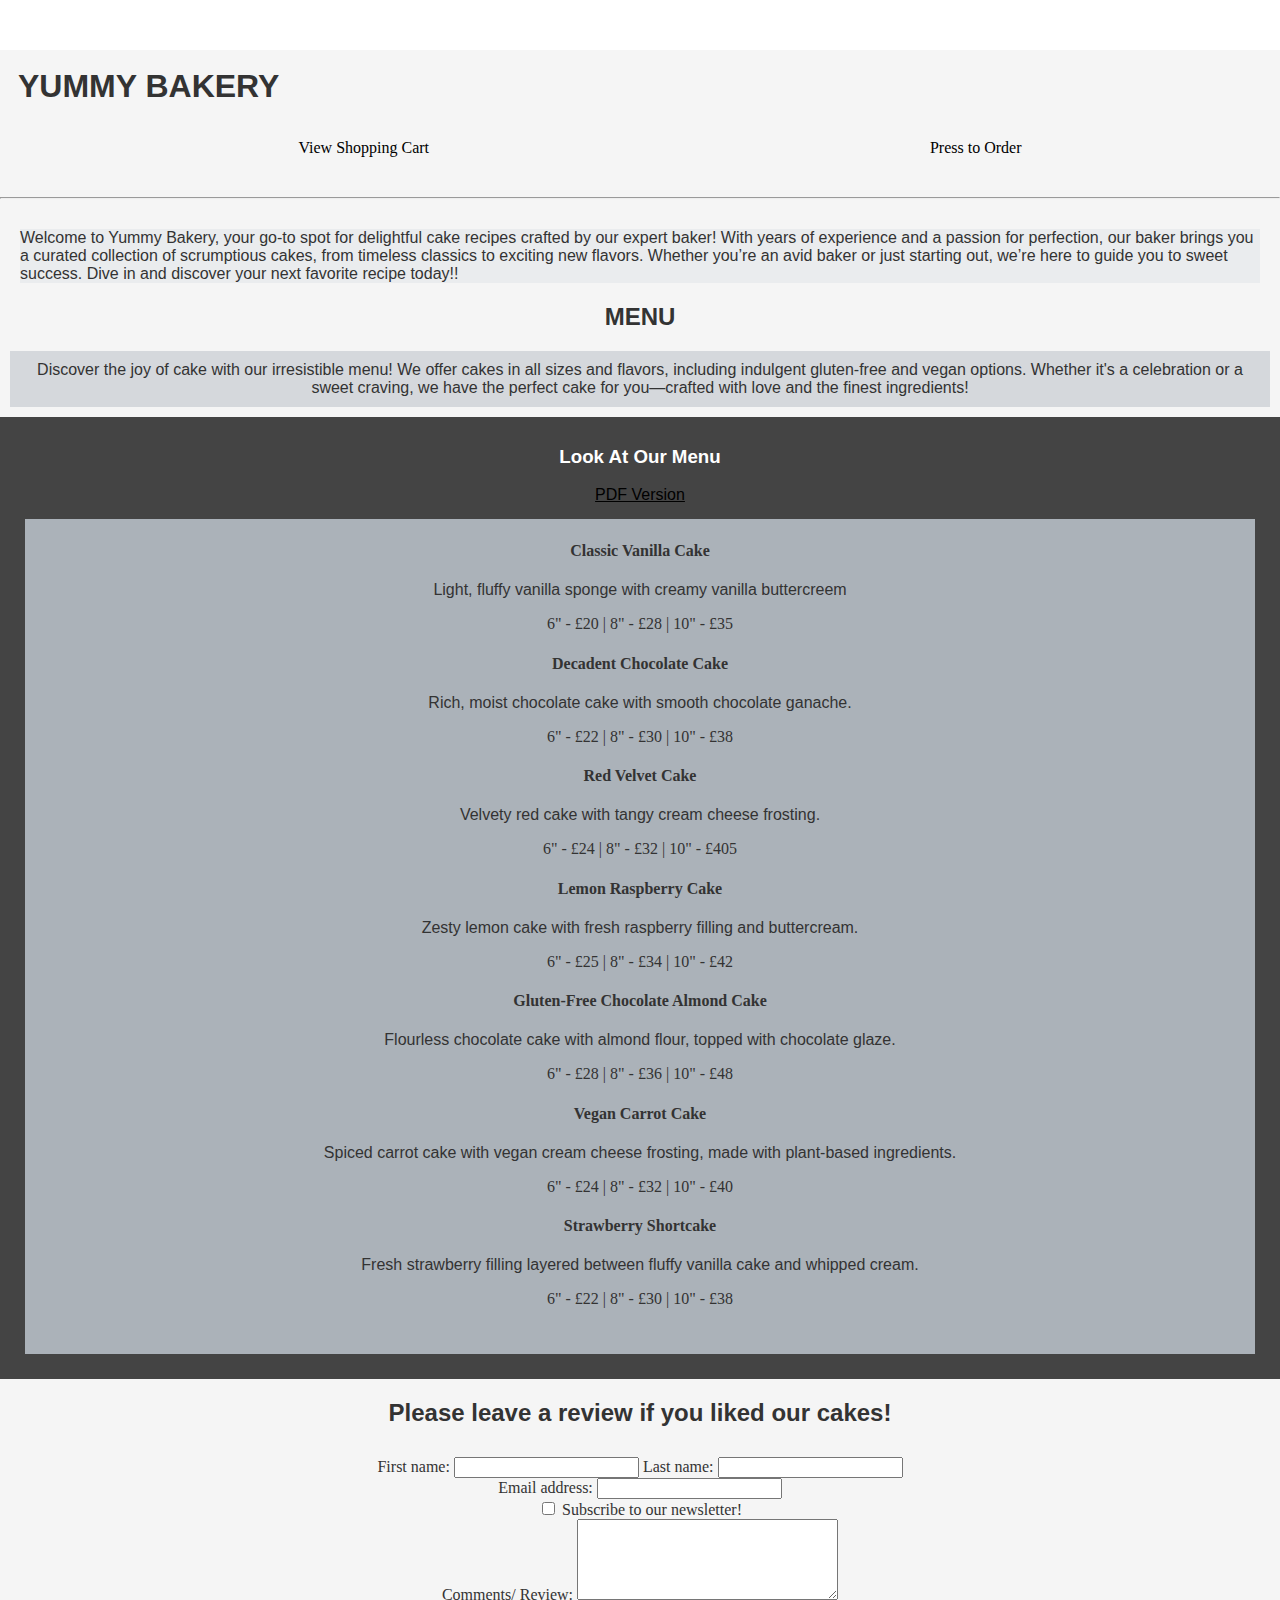
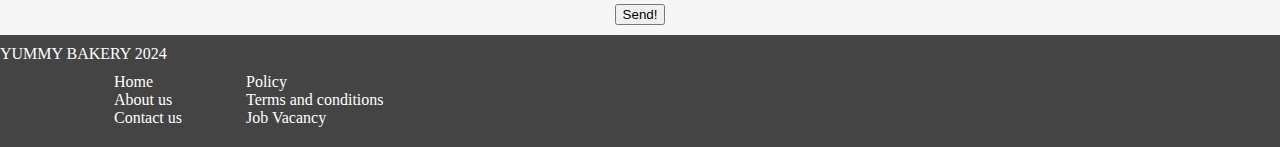
==== commit d6febf88: "Update 2index.html" ====
--- a/index.html
+++ b/index.html
@@ -1,213 +1,130 @@
 <!DOCTYPE html>
 <html lang="en">
 <head>
-    <link rel="stylesheet" href="style.css">
-    <script src="app.js"></script>
+    <link rel="stylesheet" href="style1.css">
     <link href="https://fonts.googleapis.com/css2?family=Fredoka+One&display=swap" rel="stylesheet">
     <meta charset="UTF-8">
     <meta name="viewport" content="width=device-width, initial-scale=1.0">
-    <title>BrightBlogSite</title>
+    <title>YUMMY BACKERY</title>
 </head>
+
 <body>
-    <header id="main-header">
-            <!-- the concent of the header goes here -->
-       <h1 id="logo">Brigh</h1>
-       <nav>
+    <div class="marquee-container">
+        <div class="marquee-content">Order by 11 PM today for delivery on the day after! Sale up to 50% off. Free delivery for orders over £10000. </div>
+    </div>
+    <header id="Logo">
+        <h1>YUMMY BAKERY</h1>
         <ul id="nav-ul">
-            <li><a href="" class="navbutton">Home</a></li>
-            <li><a href="" class="navbutton">About us</a> </li>
-            <li><a href="" class="navbutton">Contact</a></li>
-            <li><a href="" class="navbutton">Bello</a></li>
+            <li><a href="" class="ul-li-a">View Shopping Cart</a></li>
+            <li><a href="" class="ul-li-a">Press to Order</a></li>
         </ul>
-       </nav>
     </header>
+    <hr>
     <main>
-        <div id="main-content">
-            <aside>
-                <section>
-                    <h4>Filter by month</h4>
-                    <nav>
-                        <ul>
-                            <li><a href=""></a>Filter for Janurary</li>
-                            <li><a href=""></a>Filter for Feburary</li>
-                            <li><a href=""></a>Filter for March</li>
-                        </ul>
-                    </nav>
-    
-                </section>
-                <section>
-                    <h4>Filter by category</h4>
-                    <nav>
-                        <ul>
-                            <li><a href=""></a>Cats</li>
-                            <li><a href=""></a>James</li>
-                            <li><a href=""></a>Matthew</li>
-                            <li><a href=""></a>Jin</li>
-                        </ul>
-                    </nav>
-                </section>
-            </aside>
-            <div>
-                <article>
-                    <header>
-                        <!--Article's header goes here-->
-                        <h2>Infinite amusing facts about my cat</h2>
-                        <h3>Read time: 5 minutes</h3>
-                    </header>
-                    <main>
-                        <p>Lorem ipsum dolor sit amet consectetur adipisicing elit. Voluptatem nulla doloremque accusamus ipsa minima! Saepe quas magnam suscipit asperiores minima cupiditate voluptate aut sapiente quaerat odio iste aspernatur, inventore possimus, velit provident voluptatum repudiandae! Placeat fuga nihil id corrupti nostrum provident corporis sint, ipsa aliquam numquam voluptatem, temporibus, molestiae architecto.s
-                        </p>
-                        <blockquote>
-                            <cite>"1+1=2" - Joe</cite>
-                        </blockquote>
-                        <p>Lorem ipsum dolor sit, amet consectetur adipisicing elit. Qui soluta amet odio nisi culpa. Maiores obcaecati omnis aut distinctio exercitationem necessitatibus laborum enim inventore at voluptate cum, optio, iusto totam.</p>
-                        <p>Lorem ipsum dolor sit amet consectetur adipisicing elit. Tempore nisi qui ab architecto repellat reiciendis illum commodi optio eius? Incidunt, vitae. Qui a exercitationem consectetur culpa quis rem deserunt dolore cupiditate quibusdam, officia fuga ducimus laborum ipsum quam animi ut iusto! Aliquam molestias amet, maiores, ducimus delectus laborum sequi magni id fugiat saepe sed quisquam ad modi aspernatur error aperiam quaerat qui nulla. Dolor et quisquam expedita impedit debitis similique? Quidem tenetur, perferendis perspiciatis sint eius labore.
-        
-                        </p>
-        
-                    </main>
-                    <footer>
-                        <h2>Author: Kev</h2>
-                        <img src="https://www.gettyimages.co.uk/detail/photo/red-velvet-cake-with-milk-royalty-free-image/522237210?searchscope=image%2Cfilm&adppopup=true" alt="A picture of a bear">
-                        <h3>Last posted: 09-00-2024</h3>
-                        <a href="https://google.com" target="_blank">!!!</a>
-                    </footer>
-                </article>
-                <hr>
-                <article>
-                    <header>
-                        <h2>How to fall asleep within 10 minutes</h2>
-                        <h3>Read time: 500 minutes</h3>
-                    </header>
-                    <main>
-                        <p>Lorem ipsum dolor sit amet consectetur adipisicing elit. Autem aliquam repellendus minima delectus amet ad tempore. Suscipit veniam necessitatibus sequi, assumenda laudantium quam, officiis delectus dicta, harum minus facilis molestiae.
-                        </p>
-                        <blockquote>
-                            <cite> "I have never said such thing before." - Unknown</cite>
-        
-                        </blockquote>
-                        <p>Lorem ipsum dolor sit amet consectetur adipisicing elit. Pariatur, impedit.</p>
-                        <p>Lorem ipsum dolor sit amet consectetur adipisicing elit. Tempore nisi qui ab architecto repellat reiciendis illum commodi optio eius? Incidunt, vitae. Qui a exercitationem consectetur culpa quis rem deserunt dolore cupiditate quibusdam, officia fuga ducimus laborum ipsum quam animi ut iusto! Aliquam molestias amet, maiores, ducimus delectus laborum sequi magni id fugiat saepe sed quisquam ad modi aspernatur error aperiam quaerat qui nulla. Dolor et quisquam expedita impedit debitis similique? Quidem tenetur, perferendis perspiciatis sint eius labore.
-        
-                        </p>
-        
-                    </main>
-                    
-                    <footer>
-                        <h2>Author: Mary</h2>
-                        <img src="https://placebear.com/400/300" alt="A picture of a bear">
-                        <h3>Last posted: 09-09-2024</h3>
-                        <a href="https://google.com" target="_blank">Key to the door of knowledge</a>
-                    </footer>
-                </article>
-                <hr>
-                <article>
-                    <header>
-                        <h2>How to fall asleep within 10 minutes</h2>
-                        <h3>Read time: 5 minutes</h3>
-                    </header>
-                    <main>
-                        <p>Lorem ipsum dolor sit amet consectetur adipisicing elit. Autem aliquam repellendus minima delectus amet ad tempore. Suscipit veniam necessitatibus sequi, assumenda laudantium quam, officiis delectus dicta, harum minus facilis molestiae.
-                        </p>
-                        <blockquote>
-                            <cite> "..." - Unknown</cite>
-        
-                        </blockquote>
-                        <p>Lorem ipsum dolor sit amet consectetur adipisicing elit. Pariatur, impedit.</p>
-                        <p>Lorem ipsum dolor sit amet consectetur adipisicing elit. Tempore nisi qui ab architecto repellat reiciendis illum commodi optio eius? Incidunt, vitae. Qui a exercitationem consectetur culpa quis rem deserunt dolore cupiditate quibusdam, officia fuga ducimus laborum ipsum quam animi ut iusto! Aliquam molestias amet, maiores, ducimus delectus laborum sequi magni id fugiat saepe sed quisquam ad modi aspernatur error aperiam quaerat qui nulla. Dolor et quisquam expedita impedit debitis similique? Quidem tenetur, perferendis perspiciatis sint eius labore.
-        
-                        </p>
-        
-                    </main>
-                    
-                    <footer>
-                        <h2>Author: Nancy</h2>
-                        <img src="https://placebear.com/400/300" alt="A picture of a bear">
-                        <h3>Last posted: 09-09-2024</h3>
-                        <a href="https://google.com" target="_blank">???</a>
-                    </footer>
-                </article>
+        <p id="introduction">
+            Welcome to Yummy Bakery, your go-to spot for delightful cake recipes crafted by our expert baker! With years of experience and a passion for perfection, our baker brings you a curated collection of scrumptious cakes, from timeless classics to exciting new flavors. Whether you’re an avid baker or just starting out, we’re here to guide you to sweet success. Dive in and discover your next favorite recipe today!!
+        </p>
+        <h2>MENU</h2>
+        <article id="menu-intro">
+            Discover the joy of cake with our irresistible menu! We offer cakes in all sizes and flavors, including indulgent gluten-free and vegan options. Whether it's a celebration or a sweet craving, we have the perfect cake for you—crafted with love and the finest ingredients!
+        </article>
+        <section>
+            <h3>Look At Our Menu</h3>
+            <nav><li><a href="">PDF Version</a></li></nav>
+            <div class="Menu">
+                <div class="Menu-item">
+                    <h4>Classic Vanilla Cake</h4>
+                    <p class="description">Light, fluffy vanilla sponge with creamy vanilla buttercreem</p>
+                    <p class="price">6" - £20 | 8" - £28 | 10" - £35</p>
+                </div>
+                <div class="Menu-item">
+                    <h4>Decadent Chocolate Cake</h4>
+                    <p class="description">Rich, moist chocolate cake with smooth chocolate ganache.</p>
+                    <p class="price">6" - £22 | 8" - £30 | 10" - £38</p>
+                </div>
+                <div class="Menu-item">
+                    <h4>Red Velvet Cake</h4>
+                    <p class="description">Velvety red cake with tangy cream cheese frosting.</p>
+                    <p class="price">6" - £24 | 8" - £32 | 10" - £405</p>
+                </div>
+                <div class="Menu-item">
+                    <h4>Lemon Raspberry Cake</h4>
+                    <p class="description">Zesty lemon cake with fresh raspberry filling and buttercream.</p>
+                    <p class="price">6"  - £25 | 8" - £34 | 10" - £42</p>
+                </div>
+                <div class="Menu-item">
+                    <h4>Gluten-Free Chocolate Almond Cake</h4>
+                    <p class="description">Flourless chocolate cake with almond flour, topped with chocolate glaze.</p>
+                    <p class="price">6" - £28 | 8" - £36 | 10" - £48</p>
+                </div>
+                <div class="Menu-item">
+                    <h4>Vegan Carrot Cake</h4>
+                    <p class="description">Spiced carrot cake with vegan cream cheese frosting, made with plant-based ingredients.</p>
+                    <p class="price">6" - £24 | 8" - £32 | 10" - £40</p>
+                </div>
+                <div class="Menu-item">
+                    <h4>Strawberry Shortcake</h4>
+                    <p class="description">Fresh strawberry filling layered between fluffy vanilla cake and whipped cream.</p>
+                    <p class="price">6" - £22 | 8" - £30 | 10" - £38</p>
+                </div>
             </div>
-        
-            
 
-        </div>
-        
-        <hr>
-        <!-- main content of the website can go here -->
-         <h2>Sign up for our news letter!</h2>
-         <form action="" method="">
+
+
+            </article>
+        </section>
+       
+      
+        <h2>
+            Please leave a review if you liked our cakes! 
+        </h2>
+
+        <form action="" method="">
             <label for="first_name">First name:</label>
             <input type="text" id="first_name" name="first_name" required>
-    
-
             <label for="last_name">Last name:</label>
             <input type="text" id="last_name" name="last_name" required>
             <br>
-
-            <label for="Email">Email name:</label>
+            <label for="Email">Email address:</label>
             <input type="Email" id="Email" name="Email" required>
-
-            <label for="password">password:</label>
-            <input type="password" id="password" name="password" required>
             <br>
-
-            <label for="favourite_animal">Favourite Animal:</label>
-            <input type="radio" name="favourite_animal" id="cat" value="cat">
-            <label for="cat">Cat</label>
-            <input type="radio" name="favourite_animal" id="dog" value="dog">
-            <label for="dog">dog</label>
-            <input type="radio" name="favourite_animal" id="human" value="human">
-            <label for="dog">human</label>
-            <br>
-            <label for="country">Country</label>
-            <select name="name" id="country">
-                <option value="england">England</option>
-                <option value="scotland">Scotland</option>
-                <option value="wales">Wales</option>
-                <option value="northern_ireland">Northern Ireland</option>
-            </select>
-            <br>
-
-            <label for="bio">Biography:</label>
-            <textarea name="bio" id="bio" cols="30" rows="10"></textarea>
-            <br>
-
             <input type="checkbox" name="subscribe" id="subscribe">
             <label for="subscribe">Subscribe to our newsletter!</label>
             <br>
-
+            <label for="com">Comments/ Review:</label>
+            <textarea name="com" id="com" cols="30" rows="5"></textarea>
+        
+            <br>
             <input type="submit" value="Send!">
+        </form>
 
         
-         </form>
-         <hr id="last-divider">
     </main>
-    <footer>
-        <h2 id="footer-logo">BrightBlogSite</h2>
+    <footer id="end-footer">
+        YUMMY BAKERY 2024
         <section>
-            <nav>
+            <nav id="footer-nav">
                 <ul id="footer-ul">
                     <div>
                         <li><a href="">Home</a></li>
                         <li><a href="">About us</a></li>
                         <li><a href="">Contact us</a></li>
-                        <li><a href="">Job</a></li>
+                        
                     </div>
                     <div>
                         <li><a href="">Policy</a></li>
                         <li><a href="">Terms and conditions</a></li>
-                        <li><a href="">What is that</a></li>
+                        <li><a href="">Job Vacancy</a></li>
+                        
                     </div>
+
                 </ul>
+                
             </nav>
         </section>
+
     </footer>
+
 </body>
+
 </html>
-
-
-<!-- I am going to make a website about how to bake and ice a cake with hopefully mamy good
- images of cakes and a 'comments section and button to subscribe to newsletter
- for 15 % off at "Yum Yum bakery"'-->
- <!-- take colour platelette idea for website design, look for good fonts-->
--- a/style1.css
+++ b/style1.css
@@ -0,0 +1,158 @@
+#Logo{
+    font-family: sans-serif;
+    margin: 0px;
+    padding: 8px 8px 8px 8px;
+}
+h1{
+    margin: 10px;
+}
+ul{
+    margin: 0px;
+}
+#nav-ul{
+    margin: 0px;
+    display: flex;
+    justify-content: space-around;
+}
+#nav-ul>li{
+    padding: 8px;
+    margin: 16px;
+    list-style: none;
+}
+.ul-li-a{
+    text-decoration: none;
+    border: 1px;
+    padding: 1px;
+    font-family: 'Trebuchet MS';
+    color: black;
+}
+body{
+    font-family: 'Trebuchet MS';
+    background-color: #f5f5f5;
+    color: #333;
+    margin: 0px;
+    padding: 0px;
+}
+#introduction{
+    margin: 30px 20px 0px 20px;
+    background-color: rgb(234, 236, 238);
+
+}
+section{
+    background-color: #f5f5f5;
+}
+h2{
+    text-align: center;
+}
+h3{
+    color: white;
+}
+#menu-intro{
+    
+    background-color: rgb(213, 216, 220);
+    text-align: center;
+    margin: 0px 10px 10px 10px;
+    padding: 10px;
+}
+h3{
+    text-align: center;
+}
+
+.Menu{
+    margin: 15px 15px 15px 15px;
+    padding: 30px;
+    padding-top: 1.5px;
+    padding-bottom: 30px;
+    background-color: rgb(171, 178, 185);
+}
+nav>li>a{
+    color: black;
+    text-decoration: none
+    font-family: 'Trebuchet MS',
+}
+nav>li{
+    text-align: center;
+    list-style: none;
+}
+.Menu-item{
+    font-family: 'Trebuchet MS';
+    text-align: center;
+}
+.description{
+    font-family: 'Trebuchet MS', 'Lucida Sans Unicode', 'Lucida Grande', 'Lucida Sans', Arial, sans-serif;
+}
+.price{
+    font-family: Cambria, Cochin, Georgia, Times, 'Times New Roman', serif;
+}
+
+
+.marquee-container{
+    width: 100%;
+    height: 20%;
+    overflow: hidden;
+    background: #ffffff ;
+    box-sizing: border-box;
+    position: relative;
+    height: 50px;
+    padding-bottom: 0%;
+    margin: 0px;
+}
+.marquee-content{
+    font-size: 5vw;
+    font-family:  'Courier New', Courier, monospace;
+    display: inline-block;
+    white-space: nowrap;
+    padding-left: 100%;
+    position: absolute;
+    will-change: transform;
+    animation: marqee 17s linear infinite;
+    color: #333;
+}
+@keyframes marqee{
+    0% {
+        transform: translateX(100%);
+    }
+    100% {
+        transform: translateX(-100%) ;
+    }
+}
+
+
+main{
+    font-family: Verdana, Geneva, Tahoma, sans-serif;
+}
+
+#end-footer{
+    background-color: #444;
+    color: #ffffff;
+    padding: 10px 0px;
+    position: relative;
+    
+    width: 100%;
+}
+
+section{
+    background-color: #444;
+    padding: 10px;
+}
+#section-h2{
+    background-color: #666;
+    margin: 15px 15px 15px 15px;
+}
+
+form{
+    padding: 10px;
+    font-family: 'Trebuchet MS';
+    text-align: center;
+}
+#footer-ul{
+    list-style: none;
+    display: flex;
+}
+#footer-ul>div>li{
+    margin-left: 5vw;
+}
+#footer-ul>div>li>a{
+    text-decoration: none;
+    color: white;
+}